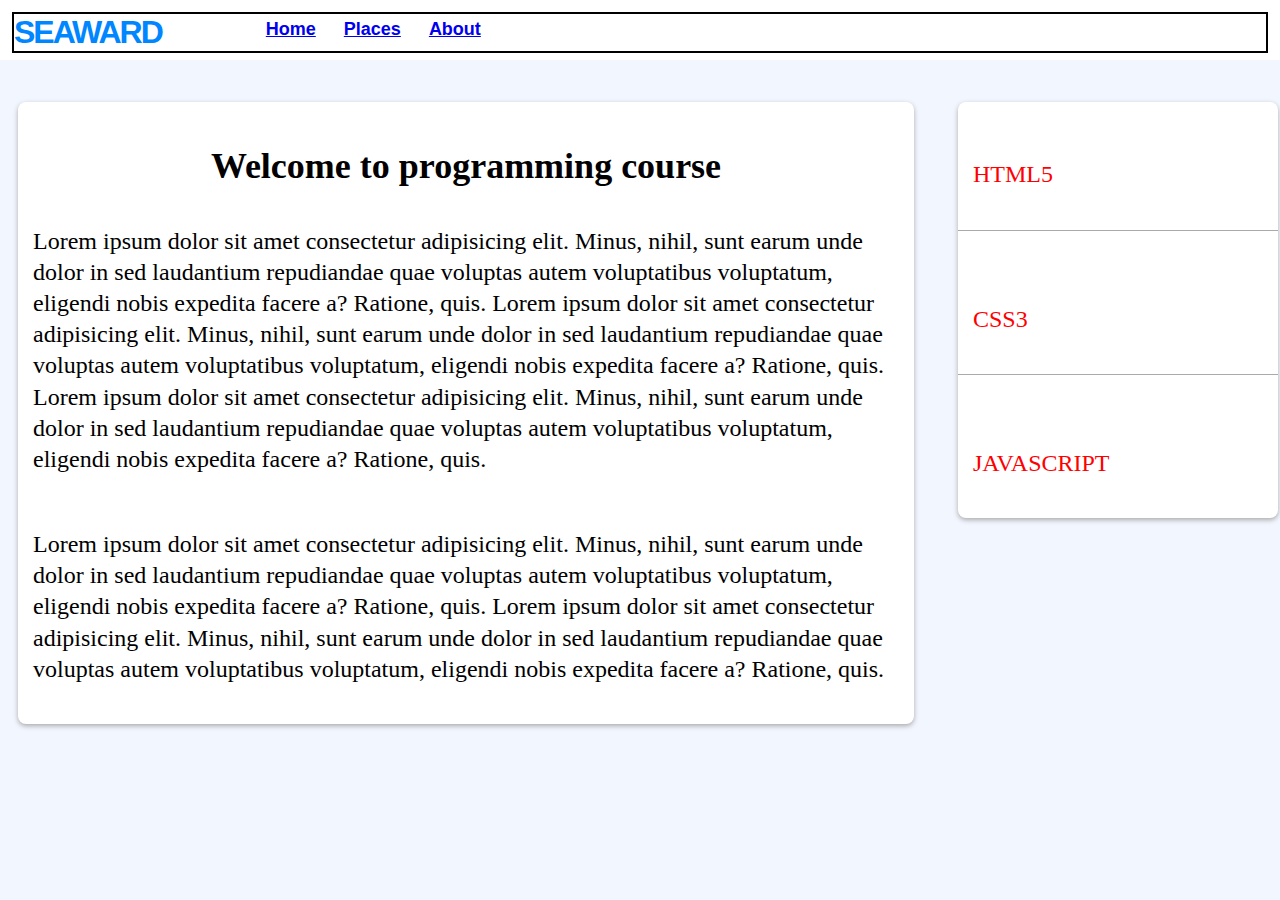
==== index.html @ a2a6cefb "Rename index2.html to index.html" ====
<!DOCTYPE html>
<html lang="en">
<head>
    <meta charset="UTF-8">
    <meta http-equiv="X-UA-Compatible" content="IE=edge">
    <meta name="viewport" content="width=device-width, initial-scale=1.0">
    <title>responsive web</title>
    <link rel="stylesheet" href="rwd.css">
   
</head>
<body>
   
    <header id="header">
        <nav id="navbar">
          <span id="logo"> SEAWARD</span>
          <span class="menu-item">
            <a href="#Home"><b></b> Home</a></span
          >
          <span class="menu-item"> <a href="#Places">Places</a></span>
          <span class="menu-item"> <a href="#About">About</a></span>
        </nav>
      </header>
      <main id="wrapper">
          <section>
              <img class="bg" src="/images/Learn-Programming.png" alt="">
              <h1>Welcome to programming course</h1>
              <p>
                  Lorem ipsum dolor sit amet consectetur 
                  adipisicing elit. Minus, nihil, sunt earum 
                  unde dolor in sed laudantium repudiandae quae 
                  voluptas autem voluptatibus voluptatum, 
                  eligendi nobis expedita facere a? Ratione, 
                  quis.
                  Lorem ipsum dolor sit amet consectetur 
                  adipisicing elit. Minus, nihil, sunt earum 
                  unde dolor in sed laudantium repudiandae quae 
                  voluptas autem voluptatibus voluptatum, 
                  eligendi nobis expedita facere a? Ratione, 
                  quis.
                  Lorem ipsum dolor sit amet consectetur 
                  adipisicing elit. Minus, nihil, sunt earum 
                  unde dolor in sed laudantium repudiandae quae 
                  voluptas autem voluptatibus voluptatum, 
                  eligendi nobis expedita facere a? Ratione, 
                  quis.
              </p>
              <p>
                Lorem ipsum dolor sit amet consectetur 
                adipisicing elit. Minus, nihil, sunt earum 
                unde dolor in sed laudantium repudiandae quae 
                voluptas autem voluptatibus voluptatum, 
                eligendi nobis expedita facere a? Ratione, 
                quis.
                Lorem ipsum dolor sit amet consectetur 
                  adipisicing elit. Minus, nihil, sunt earum 
                  unde dolor in sed laudantium repudiandae quae 
                  voluptas autem voluptatibus voluptatum, 
                  eligendi nobis expedita facere a? Ratione, 
                  quis.
              </p>
          </section>
          <aside>
              <div class="details">
                  <img class="img" src="/images/html.png" alt="">
                  <p>HTML5</p>
              </div>
              <div class="details">
                  <img class="img" src="/images/css.png" alt="">
                  <p>CSS3</p>
              </div>
              <div class="details">
                  <img class="img" src="/images/javascript.png" alt="">
                  <p>JAVASCRIPT</p>
              </div>
          </aside>
      </main>
    
 </body> 
</html>
---- rwd.css ----
body{
    background-color: #f2f6ff;
    box-sizing: border-box;
    width: 100%;
}
#header{
    width: 100%;
    background-color: white;
    height: 60px;
    padding: 12px ;
    box-sizing: border-box;
    position: fixed;
    top: 0;
    left: 0;
    /* z-index: 1000; */
    
    
    }
    #navbar{
    border: 2px solid black;
    }
    #logo{
    color: #0086ff;
    font-size: 32px;
    letter-spacing: -2px;
    font-weight: 900;
    font-family:'Trebuchet MS', 'Lucida Sans Unicode', 'Lucida Grande', 'Lucida Sans', Arial, sans-serif;
    margin-right: 100px;
    }
    .menu-item{
    margin-right: 24px;
    font-family: 'Trebuchet MS', 'Lucida Sans Unicode', 'Lucida Grande', 'Lucida Sans', Arial, sans-serif;
    font-weight: 700;
    font-size: 18px;
    position: relative;
    top: -8px;
    
    }
    #wrapper{
        /* background-color: lightcoral; */
        margin-top: 8%;
        /* padding: 2% 10%; */
        text-align: center;
        width: 100%;
    }
    #wrapper h1{
        font-size: 36px;
    }
    #wrapper p{
        font-size: 24px;
        line-height: 1.3;
        padding: 15px;
        text-align: left;
    }
    
    .bg{
        width: 100%;
        /* height: 500px; */
    }
    section{
        width: 70%;
        margin-right: 40px;
        background-color: white;
        display: inline-block;
        box-shadow: 0px 2px 5px #aaa;
        border-radius: 8px;
    }
    aside{
        width: 25%;
        background-color: white;
        display: inline-block;
        box-shadow: 0px 2px 5px #aaa;
        vertical-align: top;
        border-radius: 8px;

    }
    .details .img{
        width: 100%;
    }
    .details{
        width: 100%;
        /* background-color: aqua; */
        margin-bottom: 16px;
        border-bottom: 1px solid #aaa;
    }
    .details:last-of-type{
        border-bottom: 0;
        margin-bottom: 0;
    }
    .details p {
        color: red;
        
    }
    @media screen and (max-width:768px){
        #wrapper{
            padding:2%;
        }
        #wrapper h1{
            font-size: 26px;
        }
        section{
            display: block;
            width: 100%;
        }
        aside{
            display: block;
            width: 100%;

        }
        #logo{
            font-size: 28px;
        }
        .menu-item{
             font-size: 14px;
        }
        #navbar{
            padding: 0 8px;
            margin-left:8px ;
        }
        .details .img{
            width: 50%;
        }
        .details{
            padding-top: 12px;
        }
        .details p{
            text-align: center !important;
            color: blue;
        }
        
    }
    @media screen and (max-width:500px) {
        
        #logo{
            margin-right: 50px;
        }
    }
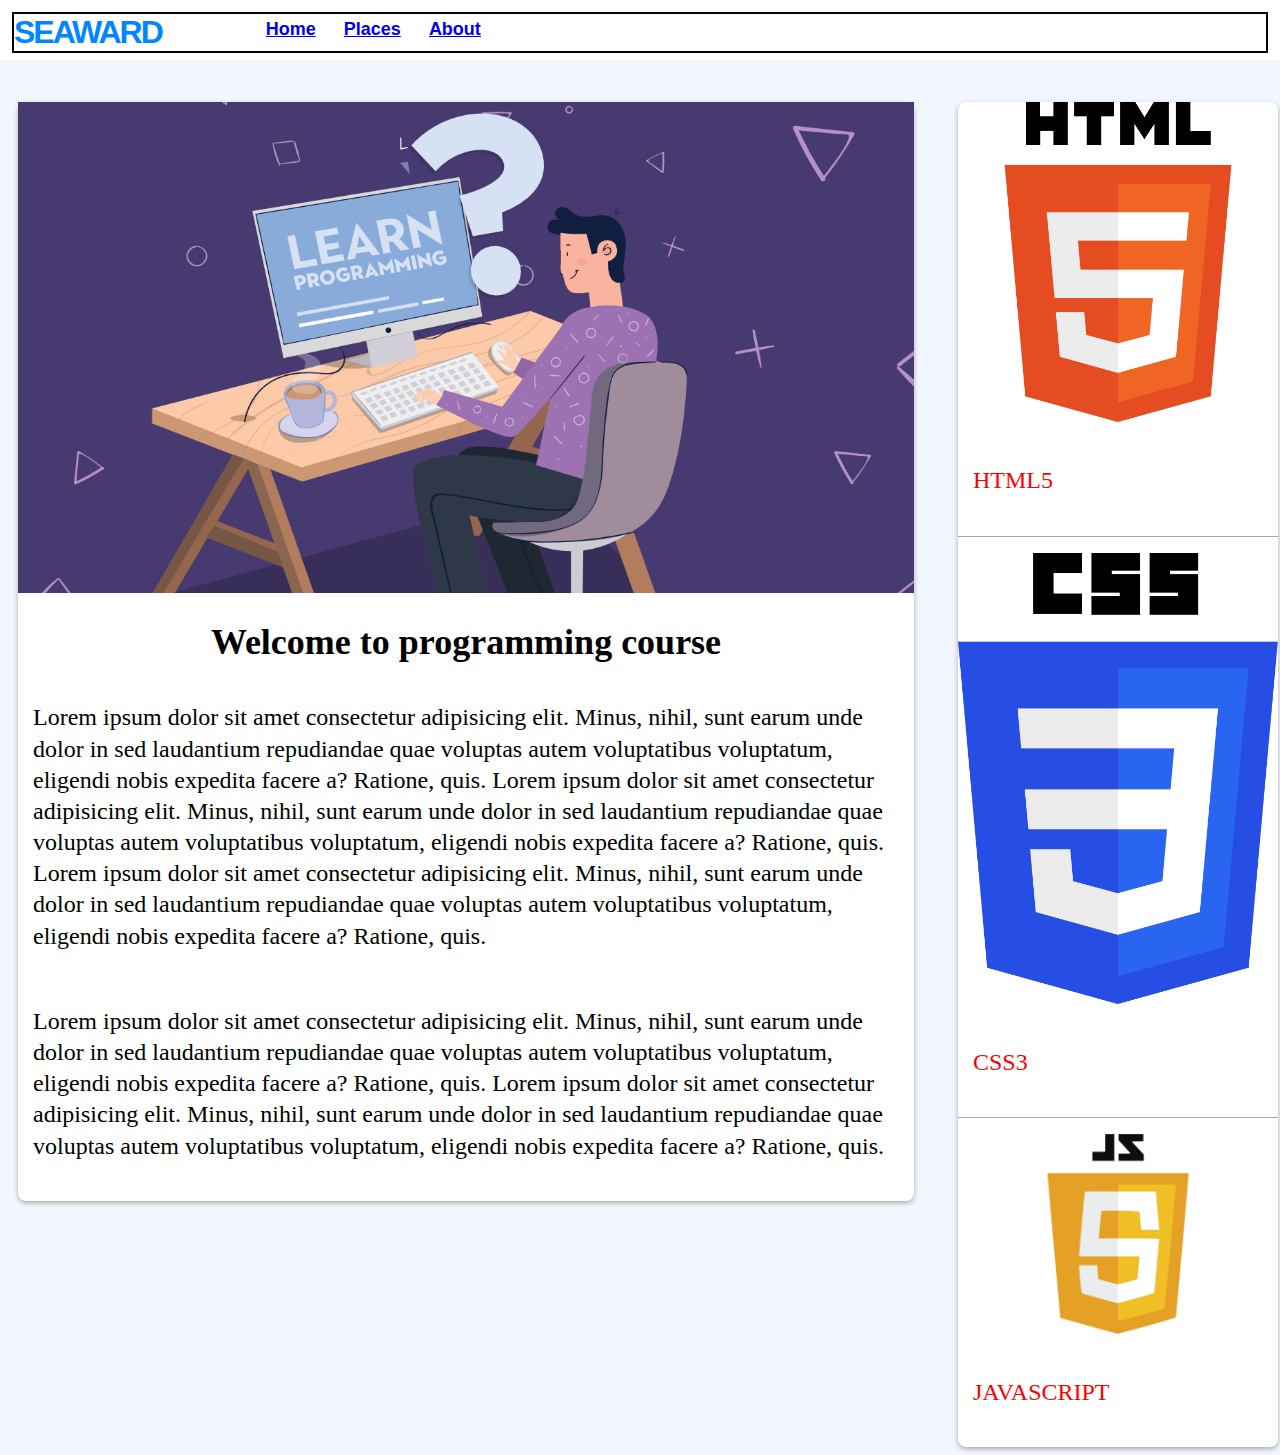
==== commit 3df5b425: "Update index.html" ====
--- a/index.html
+++ b/index.html
@@ -22,7 +22,7 @@
       </header>
       <main id="wrapper">
           <section>
-              <img class="bg" src="/images/Learn-Programming.png" alt="">
+              <img class="bg" src="Learn-Programming.png" alt="">
               <h1>Welcome to programming course</h1>
               <p>
                   Lorem ipsum dolor sit amet consectetur 
@@ -61,15 +61,15 @@
           </section>
           <aside>
               <div class="details">
-                  <img class="img" src="/images/html.png" alt="">
+                  <img class="img" src="html.png" alt="">
                   <p>HTML5</p>
               </div>
               <div class="details">
-                  <img class="img" src="/images/css.png" alt="">
+                  <img class="img" src="css.png" alt="">
                   <p>CSS3</p>
               </div>
               <div class="details">
-                  <img class="img" src="/images/javascript.png" alt="">
+                  <img class="img" src="javascript.png" alt="">
                   <p>JAVASCRIPT</p>
               </div>
           </aside>
